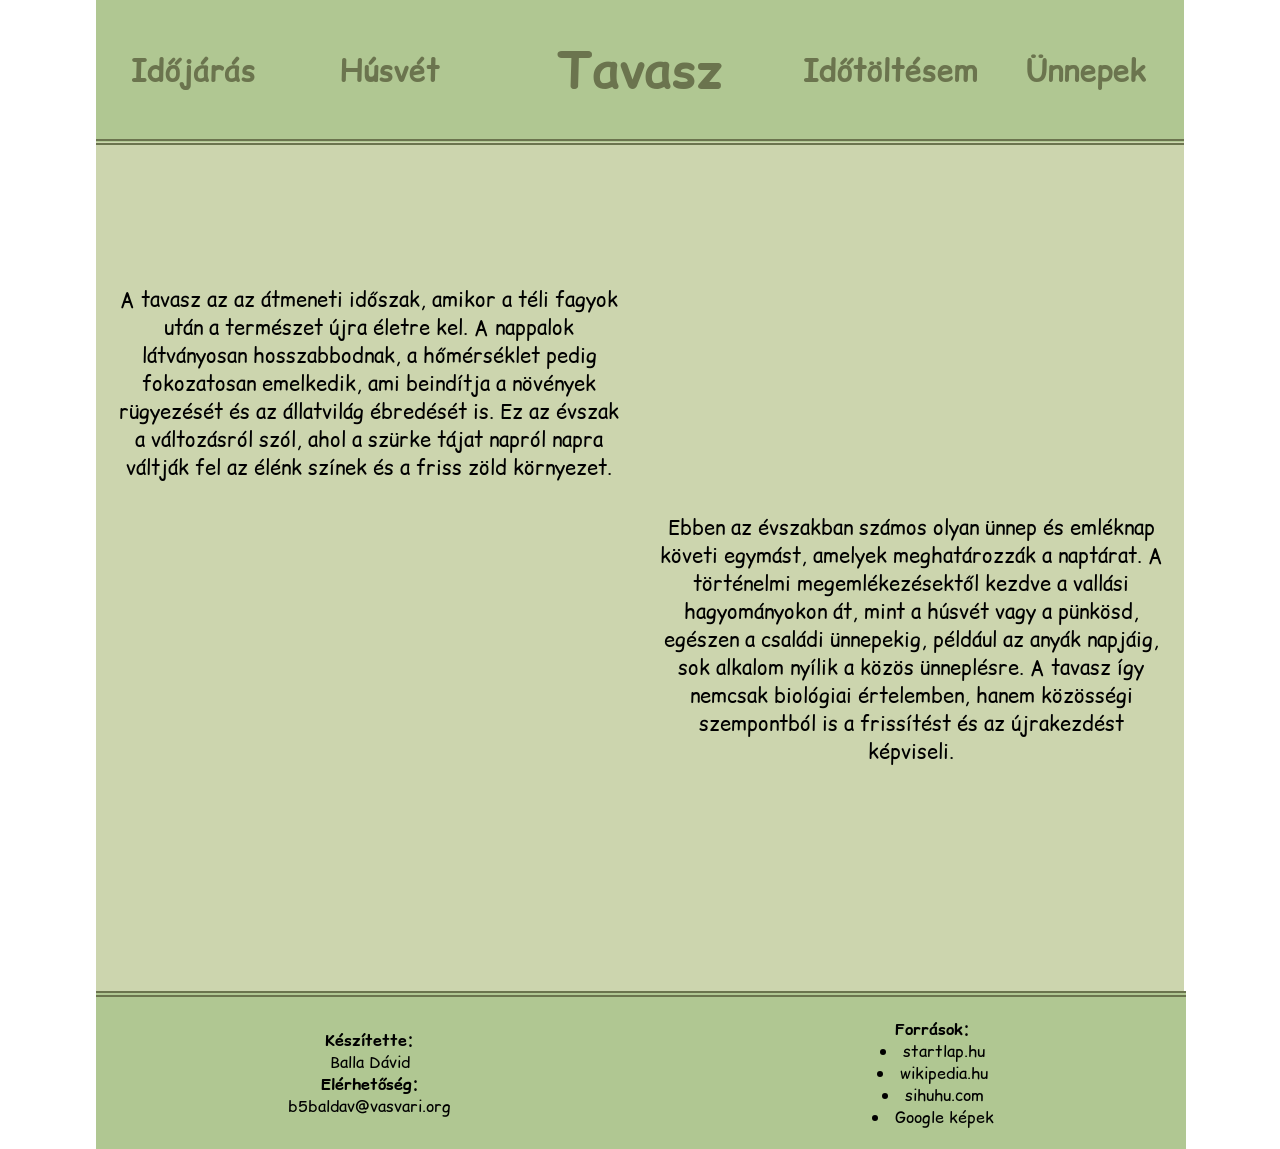
==== index.html @ 9aeb34c1 "Rename tavasz.html to index.html" ====
<!DOCTYPE html>
<html lang="hu">
<head>
    <meta charset="UTF-8">
    <meta name="viewport" content="width=device-width, initial-scale=1.0">
    <title>Tavasz</title>
    <link rel="stylesheet" href="tavasz.css">
    <link rel="preconnect" href="https://fonts.googleapis.com">
<link rel="preconnect" href="https://fonts.gstatic.com" crossorigin>
<link href="https://fonts.googleapis.com/css2?family=Comic+Relief:wght@400;700&display=swap" rel="stylesheet">
</head>
<body>
        <table class="table2">
            <tr>
                <td class="td1"><span class="gomb"><a href="idojaras.html">Időjárás</a></span></td>
                <td class="td1"><span class="gomb"><a href="husvet.html">Húsvét</a></span></td>
                <td class="td1 cimtd"><h1><a href="tavasz.html">Tavasz</a></h1></td>
                <td class="td1"><span class="gomb"><a href="idotoltesem.html">Időtöltésem</a></span></td>
                <td class="td1"><span class="gomb"><a href="unnepek.html">Ünnepek</a></span></td>
            </tr>
            <tr>
                <td colspan="5" class="bgtd">
<table class="table1">
        <table class="table3">  
            <tr>
                <td class="td3 tdszoveg">A tavasz az az átmeneti időszak, amikor a téli fagyok után a természet újra életre kel. A nappalok látványosan hosszabbodnak, a hőmérséklet pedig fokozatosan emelkedik, ami beindítja a növények rügyezését és az állatvilág ébredését is. Ez az évszak a változásról szól, ahol a szürke tájat napról napra váltják fel az élénk színek és a friss zöld környezet.</td>
                <td class="td3"> <img src="kep/Frühlingsallee_Tulpenblüte_2010_(1).jpg" alt=""></td>
            </tr>
            <tr>
                <td class="td3"> <img src="kep/416385d50f7f470780de754184d5b305.webp" alt=""></td>
                <td class="td3 tdszoveg">Ebben az évszakban számos olyan ünnep és emléknap követi egymást, amelyek meghatározzák a naptárat. A történelmi megemlékezésektől kezdve a vallási hagyományokon át, mint a húsvét vagy a pünkösd, egészen a családi ünnepekig, például az anyák napjáig, sok alkalom nyílik a közös ünneplésre. A tavasz így nemcsak biológiai értelemben, hanem közösségi szempontból is a frissítést és az újrakezdést képviseli.</td>
            </tr>
        </table>
            
        </tr>
        <tr><td  colspan="5"><div class="virag"></div></td></tr>
        <tr>
            <td class="lablec">
                <table>
                    <tr>
                        <td><b>Készítette:</b> <br> Balla Dávid <br> <b>Elérhetőség:</b> <br> <a href="mailto:b5baldav@vasvari.org">b5baldav@vasvari.org</a></td>
                    </td>
                    <td>
                        <ul><b>Források:</b> <li><a href="https://kiderul.startlap.hu/idojaras-hirek/milyen-egy-atlagos-tavasz-magyarorszagon/">startlap.hu</a></li>
                        <li><a href="https://hu.wikipedia.org/wiki/H%C3%BAsv%C3%A9t">wikipedia.hu</a></li>
                        <li><a href="https://sihuhu.com/2015/04/tavaszi-unnepek/">sihuhu.com</a></li>
                    <li><a href="https://images.google.com">Google képek</a></li></ul>
                    </td>
                    </tr>
                </table>
            </td>
        </tr>
    </table>
                </td>
            </tr>
        </table>

</body>
</html>
---- tavasz.css ----
.comic-relief-regular {
  font-family: "Comic Relief", system-ui;
  font-weight: 400;
  font-style: normal;
}
.comic-relief-bold {
  font-family: "Comic Relief", system-ui;
  font-weight: 700;
  font-style: normal;
}
body {
    font-family: "Comic Relief", system-ui;
    width: 85%;
    text-align: center;
    margin: auto;
    background: url(kep/wp8865632-spring-4k-desktop-wallpapers.jpg) no-repeat center center fixed;
    background-size: cover;
    position: relative;
}
h1 {
    font-size: 50px;
    color: #6b744e;
    font-weight: bold;
}
.gomb {
    font-size: 30px;
    color: #6b744e;
    padding: 0 8px;
    font-weight: bold;
    transition: 0.3s;
}
.gomb:hover {
    color: #454b33;
    cursor: pointer;
    transform: scale(1.1);
    text-shadow: 5px 5px 10px gray;
}
a {
    text-decoration: none;
    color: #6b744e;
}
.table2 {
    height: 100%;
    width: 100%;
    border-collapse: collapse;
    margin: 0 auto;
}
.td1 {
    height: 70px;
    width: 18%;
    text-align: center;
    border-bottom: double 6px #6b744e;
    background-color: #b0c792;
}
.cimtd {
    width: 28%;  
}
.bgtd {
    background-color: #CCD5AE;
    height: 1000px;
}
.table1 {
    width: 95%;
    margin: auto;
    table-layout: fixed;    
    border-spacing: 40px;
}
.td3 {
    width: 50%;
    align-items: center;
    justify-content: center;
    font-size: 20px;
    position: relative;
    top: -120px;
}
.td3 img {
    max-width: 60%;
}
.tdszoveg {
    padding: 15px;
    border-radius: 10px;
}

.lablec {
    height: 150px;
    background-color: #b0c792;
    position: absolute;
    left: 0;
    right: 0;
    bottom: 0;
    width: 100%;
    border-top: double 6px #6b744e;
}
.virag {
    display: block;
    position: absolute;
    left: 0;
    right: 0;
    bottom: 150px;
    height: 100px;
    background: url("kep/Grass_and_Flowers_Transparent_PNG_Clip_Art_Image.png") repeat-x;
    background-size: auto 100px;
}

.lablec table {
    width: 100%;
    height: 100%;
}
.lablec td {
    margin: auto;
    width: 50%;
}
li {
    list-style-position: inside;
}

.lablec a {
    color: black;
}

img {
    border-radius: 10px;
}
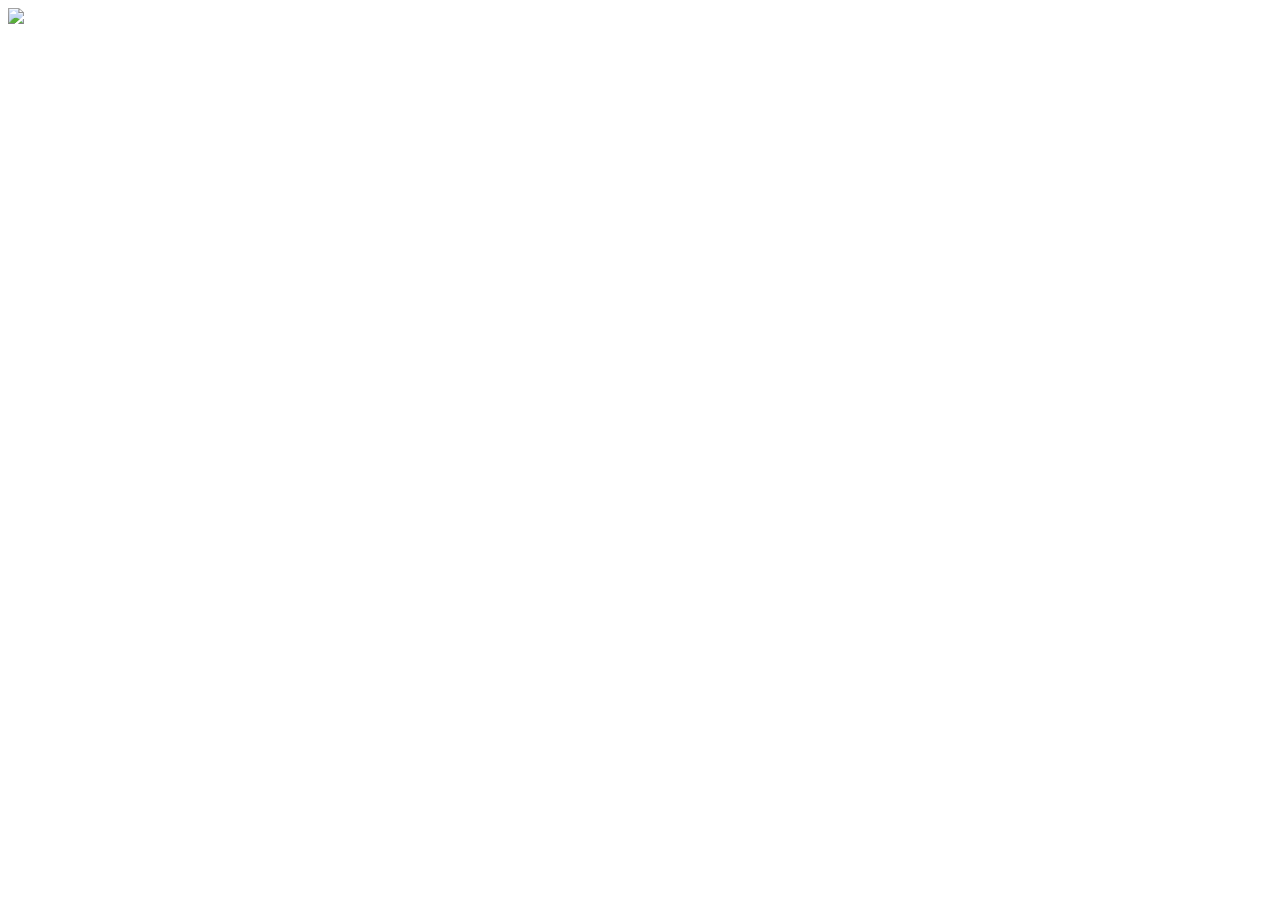
==== commit 1380ebe9: "Update index.html" ====
--- a/index.html
+++ b/index.html
@@ -3,57 +3,8 @@
 <head>
     <meta charset="UTF-8">
     <meta name="viewport" content="width=device-width, initial-scale=1.0">
-    <title>Tavasz</title>
-    <link rel="stylesheet" href="tavasz.css">
-    <link rel="preconnect" href="https://fonts.googleapis.com">
-<link rel="preconnect" href="https://fonts.gstatic.com" crossorigin>
-<link href="https://fonts.googleapis.com/css2?family=Comic+Relief:wght@400;700&display=swap" rel="stylesheet">
-</head>
-<body>
-        <table class="table2">
-            <tr>
-                <td class="td1"><span class="gomb"><a href="idojaras.html">Időjárás</a></span></td>
-                <td class="td1"><span class="gomb"><a href="husvet.html">Húsvét</a></span></td>
-                <td class="td1 cimtd"><h1><a href="tavasz.html">Tavasz</a></h1></td>
-                <td class="td1"><span class="gomb"><a href="idotoltesem.html">Időtöltésem</a></span></td>
-                <td class="td1"><span class="gomb"><a href="unnepek.html">Ünnepek</a></span></td>
-            </tr>
-            <tr>
-                <td colspan="5" class="bgtd">
-<table class="table1">
-        <table class="table3">  
-            <tr>
-                <td class="td3 tdszoveg">A tavasz az az átmeneti időszak, amikor a téli fagyok után a természet újra életre kel. A nappalok látványosan hosszabbodnak, a hőmérséklet pedig fokozatosan emelkedik, ami beindítja a növények rügyezését és az állatvilág ébredését is. Ez az évszak a változásról szól, ahol a szürke tájat napról napra váltják fel az élénk színek és a friss zöld környezet.</td>
-                <td class="td3"> <img src="kep/Frühlingsallee_Tulpenblüte_2010_(1).jpg" alt=""></td>
-            </tr>
-            <tr>
-                <td class="td3"> <img src="kep/416385d50f7f470780de754184d5b305.webp" alt=""></td>
-                <td class="td3 tdszoveg">Ebben az évszakban számos olyan ünnep és emléknap követi egymást, amelyek meghatározzák a naptárat. A történelmi megemlékezésektől kezdve a vallási hagyományokon át, mint a húsvét vagy a pünkösd, egészen a családi ünnepekig, például az anyák napjáig, sok alkalom nyílik a közös ünneplésre. A tavasz így nemcsak biológiai értelemben, hanem közösségi szempontból is a frissítést és az újrakezdést képviseli.</td>
-            </tr>
-        </table>
-            
-        </tr>
-        <tr><td  colspan="5"><div class="virag"></div></td></tr>
-        <tr>
-            <td class="lablec">
-                <table>
-                    <tr>
-                        <td><b>Készítette:</b> <br> Balla Dávid <br> <b>Elérhetőség:</b> <br> <a href="mailto:b5baldav@vasvari.org">b5baldav@vasvari.org</a></td>
-                    </td>
-                    <td>
-                        <ul><b>Források:</b> <li><a href="https://kiderul.startlap.hu/idojaras-hirek/milyen-egy-atlagos-tavasz-magyarorszagon/">startlap.hu</a></li>
-                        <li><a href="https://hu.wikipedia.org/wiki/H%C3%BAsv%C3%A9t">wikipedia.hu</a></li>
-                        <li><a href="https://sihuhu.com/2015/04/tavaszi-unnepek/">sihuhu.com</a></li>
-                    <li><a href="https://images.google.com">Google képek</a></li></ul>
-                    </td>
-                    </tr>
-                </table>
-            </td>
-        </tr>
-    </table>
-                </td>
-            </tr>
-        </table>
-
-</body>
-</html>
+    <title>Laci</title>
+    <body>
+        <img src="laci.jpg"> 
+        </body>
+    </html>
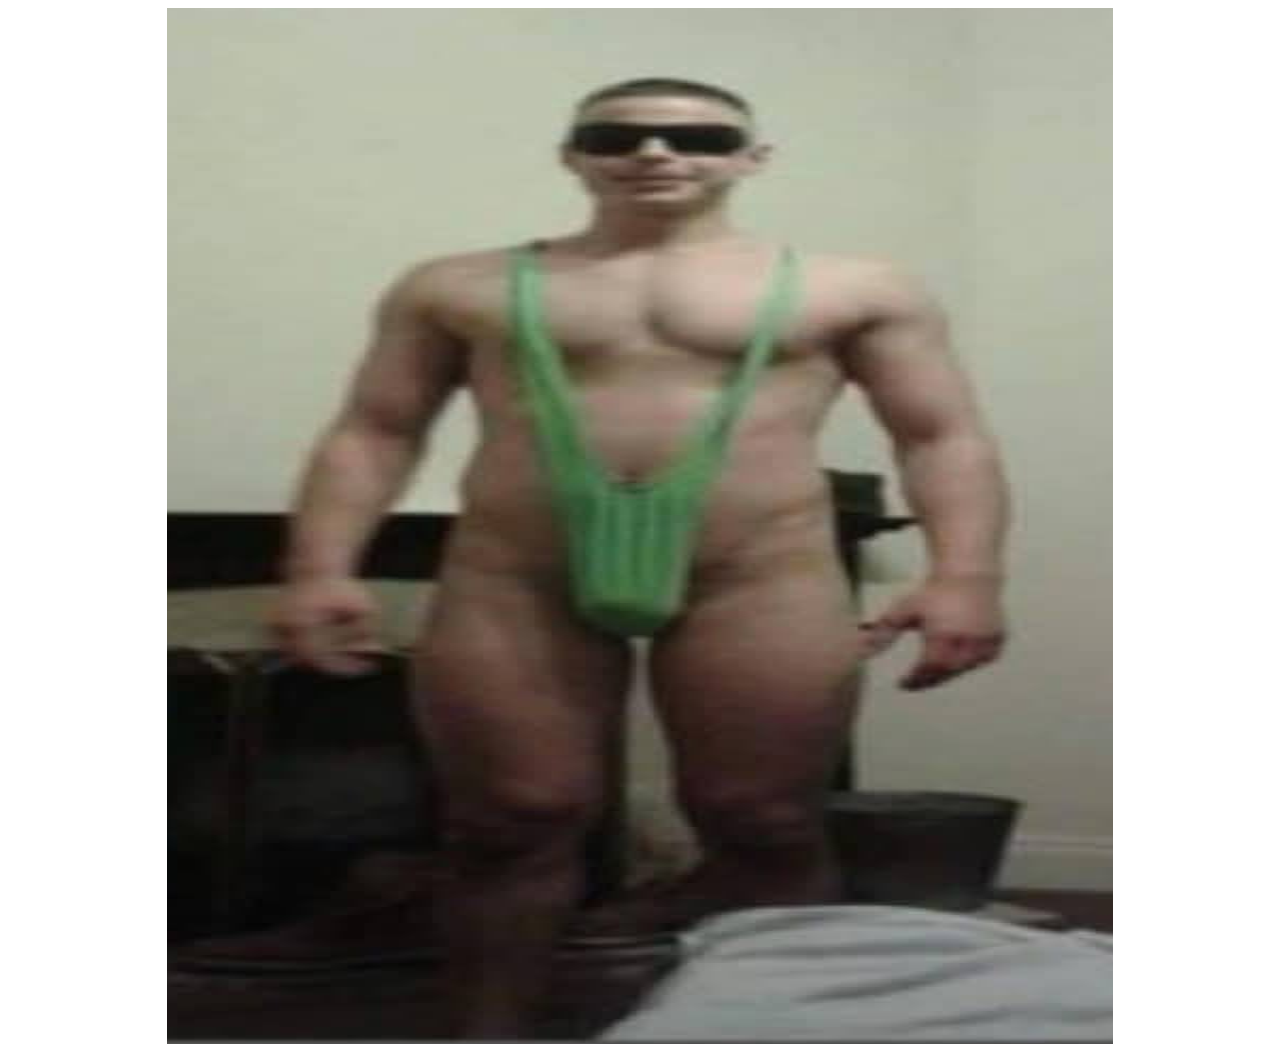
==== commit e4f23efe: "Rename laci.html to index.html" ====
--- a/index.html
+++ b/index.html
@@ -1,10 +1,17 @@
-<!DOCTYPE html>
-<html lang="hu">
-<head>
-    <meta charset="UTF-8">
-    <meta name="viewport" content="width=device-width, initial-scale=1.0">
+<!DOCTYPE html>
+<html lang="en">
+<head>
+    <meta charset="UTF-8">
+    <meta name="viewport" content="width=device-width, initial-scale=1.0">
     <title>Laci</title>
-    <body>
-        <img src="laci.jpg"> 
-        </body>
-    </html>
+    <style>
+        .img {
+            width: 100%;
+            text-align: center;
+        }
+    </style>
+</head>
+<body>
+    <div class="img"><img src="laci.GIF" alt="Laci"></div>
+</body>
+</html>
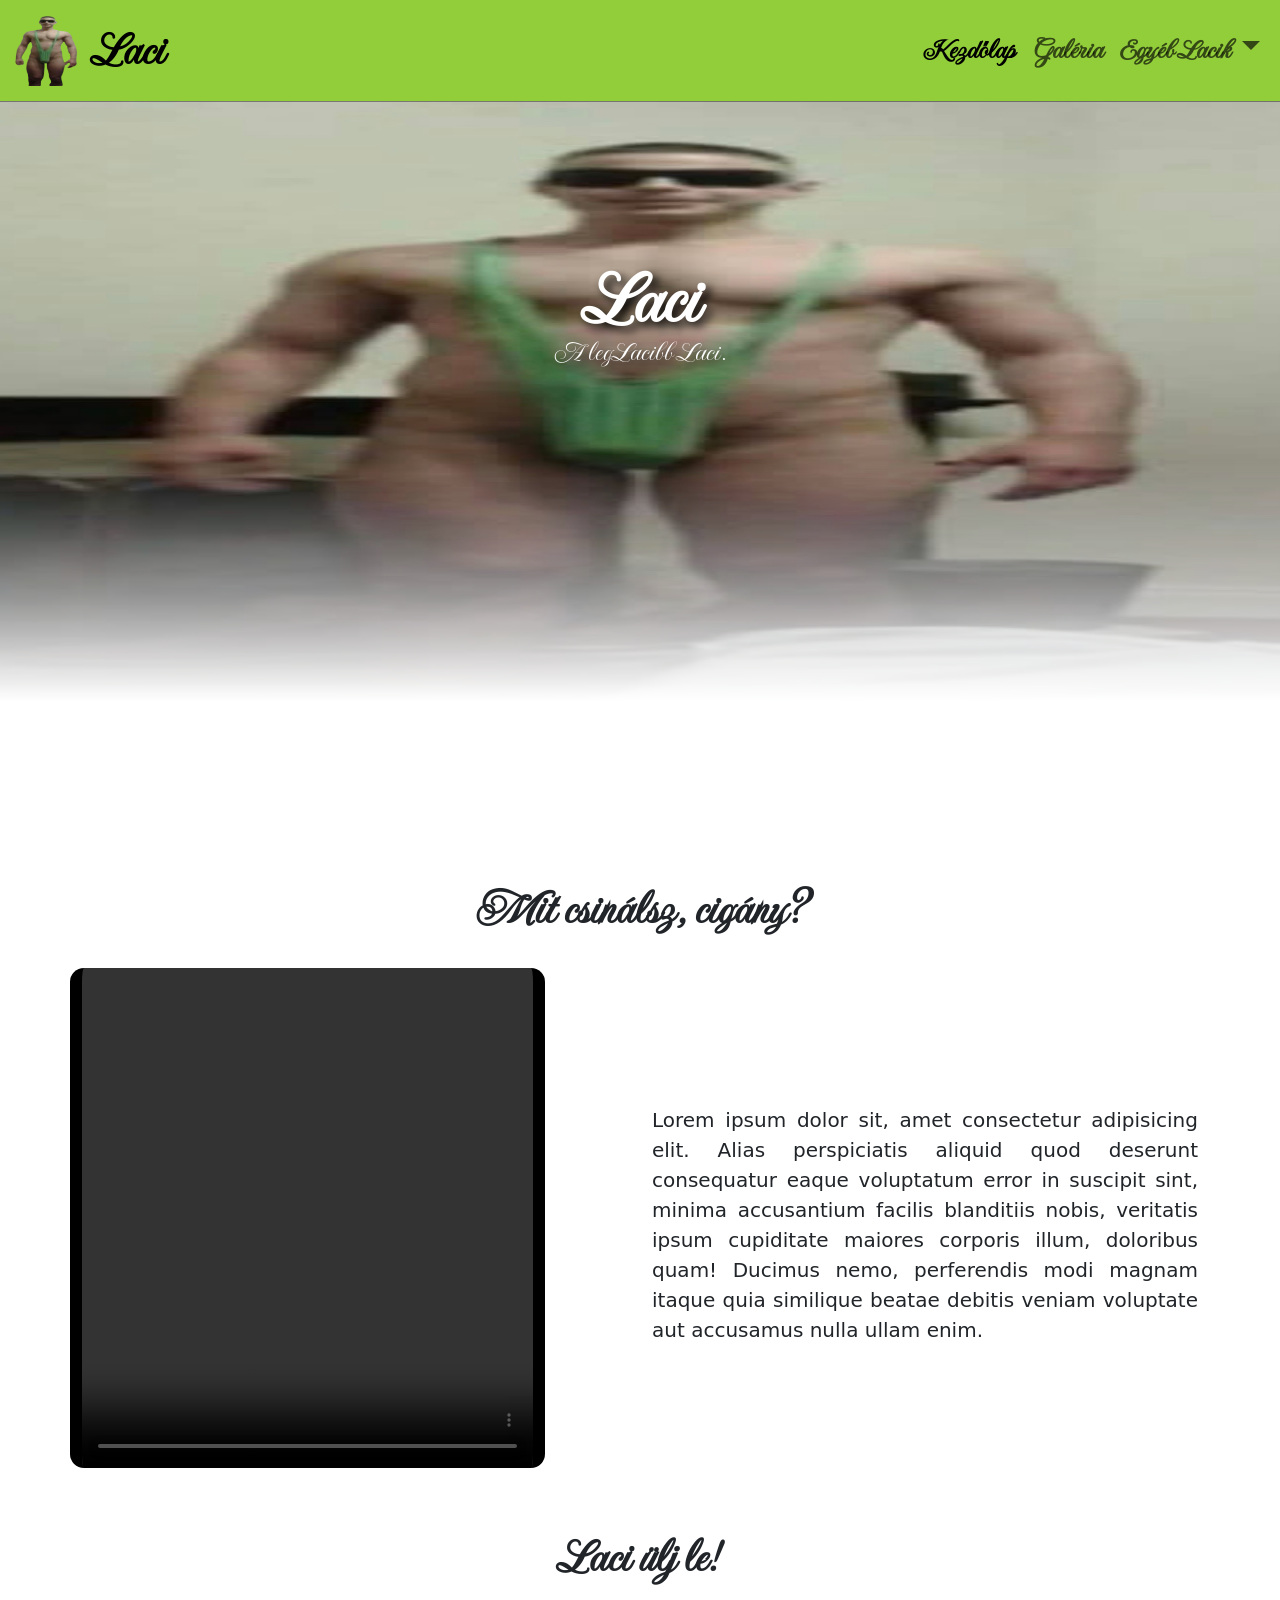
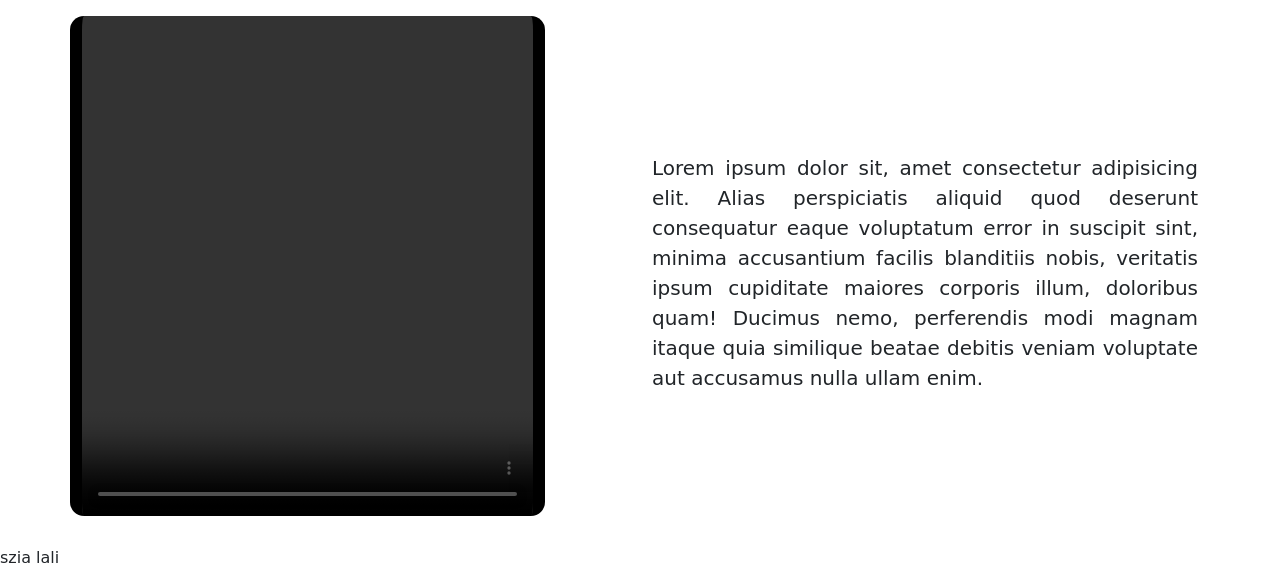
==== commit 4eae2df8: "laci" ====
--- a/index.html
+++ b/index.html
@@ -1,17 +1,86 @@
 <!DOCTYPE html>
-<html lang="en">
+<html lang="hu">
 <head>
     <meta charset="UTF-8">
     <meta name="viewport" content="width=device-width, initial-scale=1.0">
     <title>Laci</title>
-    <style>
-        .img {
-            width: 100%;
-            text-align: center;
-        }
-    </style>
+    <link rel="stylesheet" href="bootstrap-5.3.8-dist/css/bootstrap.css">
+    <link rel="stylesheet" href="style.css">
+    <link rel="preconnect" href="https://fonts.googleapis.com">
+    <link rel="preconnect" href="https://fonts.gstatic.com" crossorigin>
+    <link href="https://fonts.googleapis.com/css2?family=Imperial+Script&display=swap" rel="stylesheet">
 </head>
 <body>
-    <div class="img"><img src="laci.GIF" alt="Laci"></div>
+    
+    <!-- navbar-expand-lg: itt dől el, hol vált át mobil nézetre -->
+    <nav class="navbar navbar-expand-lg">
+        <div class="container-fluid">
+            <!-- Bal oldal: Logo és Név -->
+            <a class="navbar-brand d-flex align-items-center" href="#">
+                <img src="images/lacilogo.png" alt="Logo" width="70" height="70" class="d-inline-block">
+                <span style="margin-left: 10px;">Laci</span>
+            </a>
+
+            <!-- Mobil hamburger gomb - csak kis kijelzőn látszik -->
+            <button class="navbar-toggler" type="button" data-bs-toggle="offcanvas" data-bs-target="#offcanvasNavbar" aria-controls="offcanvasNavbar">
+                <span class="navbar-toggler-icon"></span>
+            </button>
+
+            <!-- Menü tartalma -->
+            <div class="offcanvas offcanvas-end" tabindex="-1" id="offcanvasNavbar" aria-labelledby="offcanvasNavbarLabel">
+                <div class="offcanvas-header">
+                    <h5 class="offcanvas-title" id="offcanvasNavbarLabel">Laci Menü</h5>
+                    <button type="button" class="btn-close" data-bs-dismiss="offcanvas" aria-label="Close"></button>
+                </div>
+                <div class="offcanvas-body">
+                    <!-- ms-auto: ez tolja jobbra a gombokat asztali nézetben -->
+                    <ul class="navbar-nav ms-auto mb-2 mb-lg-0">
+                        <li class="nav-item">
+                            <a class="nav-link active" href="#">Kezdőlap</a>
+                        </li>
+                        <li class="nav-item">
+                            <a class="nav-link" href="#">Galéria</a>
+                        </li>
+                        <li class="nav-item dropdown">
+                            <a class="nav-link dropdown-toggle" href="#" role="button" data-bs-toggle="dropdown" aria-expanded="false">
+                                        Egyéb Lacik
+                            </a>
+                            <!-- lg-n: középre igazít, alapból (mobilon): balra/normál -->
+                            <ul class="dropdown-menu dropdown-menu-lg-center custom-dropdown">
+                                <li><a class="dropdown-item" href="#">Laci Gyros</a></li>
+                                <li><a class="dropdown-item" href="#">Laci Autóműhely</a></li>
+                                <li><a class="dropdown-item" href="#">Laci Disco</a></li>
+                            </ul>
+                        </li>
+                    </ul>
+                </div>
+            </div>
+        </div>
+    </nav>
+
+    <img class="laci elmosodo-kep" src="images/IMG_8540.jpeg">
+    <h1>Laci</h1>
+    <div class="subtitle">A legLacibb Laci.</div>
+    <div class="container">
+    <!-- Az 'align-items-center' osztály függőlegesen középre igazítja az összes oszlopot a soron belül -->
+    <div class="row align-items-center justify-content-between">
+        <h2>Mit csinálsz, cigány?</h2>
+        <video class="col-12 col-md-5" src="images/maci.mp4" controls></video>
+        
+        <p class="col-12 col-md-6">
+            Lorem ipsum dolor sit, amet consectetur adipisicing elit. Alias perspiciatis aliquid quod deserunt consequatur eaque voluptatum error in suscipit sint, minima accusantium facilis blanditiis nobis, veritatis ipsum cupiditate maiores corporis illum, doloribus quam! Ducimus nemo, perferendis modi magnam itaque quia similique beatae debitis veniam voluptate aut accusamus nulla ullam enim.
+        </p>
+    </div>
+    <div class="row align-items-center justify-content-between">
+        <h2>Laci ülj le!</h2>
+        <video class="col-12 col-md-5" src="images/laciuljle.mp4" controls></video>
+        <p class="col-12 col-md-6">
+            Lorem ipsum dolor sit, amet consectetur adipisicing elit. Alias perspiciatis aliquid quod deserunt consequatur eaque voluptatum error in suscipit sint, minima accusantium facilis blanditiis nobis, veritatis ipsum cupiditate maiores corporis illum, doloribus quam! Ducimus nemo, perferendis modi magnam itaque quia similique beatae debitis veniam voluptate aut accusamus nulla ullam enim.
+        </p>
+        
+    </div>
+</div>
+szia lali
+    <script src="bootstrap-5.3.8-dist/js/bootstrap.bundle.min.js"></script>
 </body>
-</html>
+</html>
--- a/style.css
+++ b/style.css
@@ -0,0 +1,155 @@
+.imperial-script-regular {
+  font-family: "Imperial Script", cursive;
+  font-weight: 400;
+  font-style: normal;
+}
+.navbar-brand {
+    font-size: 50px;
+    font-weight: bold;
+    font-family: "Imperial Script", cursive;
+}
+.navbar {
+    background-color: rgb(146, 205, 58);
+}
+.nav-link {
+    padding: 12px;
+    font-family: "Imperial Script", cursive;
+    font-size: 30px;
+    font-weight: bold;
+    transition:all 0.3s ease;
+}
+.nav-link:hover {
+    transform: scale(1.1);
+    text-shadow: 5px 5px 5px black;
+}
+.active {
+    font-weight: 1000px;
+}
+.gap{
+    margin: 5px;
+}
+.dropdown-menu {
+    background-color: rgb(146, 205, 58);
+    font-family: "Imperial Script", cursive;
+    font-size: 30px;
+    font-weight: bold;
+    /* Keret marad, ahogy eredetileg volt */
+}
+.dropdown-menu-lg-center {
+    left: 50% !important;
+    transform: translateX(-55%) !important; /* Visszaraktam az eredeti eltolást */
+    right: auto !important;
+}
+
+/* --- ANIMÁCIÓK (Csak fade-in, semmi mozgás) --- */
+@keyframes fadeInOnly {
+    from { opacity: 0; }
+    to { opacity: 1; }
+}
+
+.elmosodo-kep, h1, .subtitle {
+    animation: fadeInOnly 1s ease-out forwards;
+}
+
+.subtitle { animation-delay: 0.5s; opacity: 0; }
+
+/* Desktop Dropdown animáció (áttűnés) */
+@media (min-width: 992px) {
+    .dropdown-menu {
+        display: block !important;
+        visibility: hidden;
+        opacity: 0;
+        transition: opacity 0.3s ease-in-out;
+    }
+
+    .dropdown:hover .dropdown-menu {
+        visibility: visible;
+        opacity: 1;
+    }
+}
+
+/* Offcanvas gombok animációja (csak fade-in) */
+@media (max-width: 991px) {
+    .offcanvas-body .nav-item {
+        opacity: 0;
+        transition: opacity 0.4s ease;
+    }
+
+    .offcanvas.show .nav-item {
+        opacity: 1;
+    }
+
+    .offcanvas.show .nav-item:nth-child(1) { transition-delay: 0.1s; }
+    .offcanvas.show .nav-item:nth-child(2) { transition-delay: 0.2s; }
+    .offcanvas.show .nav-item:nth-child(3) { transition-delay: 0.3s; }
+    .offcanvas.show .nav-item:nth-child(4) { transition-delay: 0.4s; }
+
+    /* Mobilon maradjon balra a szöveg, ahogy alapból van */
+    .custom-dropdown {
+        position: static !important;
+        transform: none !important;
+    }
+}
+
+/* --- VISSZAÁLLÍTOTT EREDETI BEÁLLÍTÁSOK --- */
+.laci {
+    width: 100%;
+    height: 600px; /* Marad a fix magasság, így nyúlni fog, ha kell */
+}
+.dropdown-item:hover {
+    background-color: rgb(198, 232, 148);
+}
+.dropdown-item:active {
+    background-color: rgb(247, 255, 236);
+    color: black;
+}
+.elmosodo-kep {
+    -webkit-mask-image: linear-gradient(to bottom, black 60%, transparent 100%);
+    mask-image: linear-gradient(to bottom, black 60%, transparent 100%);
+}
+h1 {
+    font-family: "Imperial Script", cursive;
+    font-size: 80px;
+    font-weight: bold;
+    text-align: center;
+    position: relative;
+    top: -450px;
+    color: white;
+    text-shadow: 5px 5px 10px black;
+}
+.subtitle {
+    font-family: "Imperial Script", cursive;
+    font-size: 30px;
+    text-align: center;
+    position: relative;
+    top: -475px;
+    color: white;
+    text-shadow: 5px 5px 10px black;
+}
+.offcanvas-body {
+    background-color: rgb(146, 205, 58);
+}
+.offcanvas-header {
+    background-color: rgb(129, 184, 47);
+    font-family: "Imperial Script", cursive;
+}
+video {
+    width: 100%;
+    height: 500px;
+    margin-bottom: 30px;
+    background-color: black;
+    border-radius: 14px;
+
+}
+p {
+    text-align: justify;
+    font-size: 20px;
+}
+h2 {
+    font-family: "Imperial Script", cursive;
+    font-size: 50px;
+    font-weight: bold;
+    text-align: center;
+    padding-top: 30px;
+    padding-bottom: 20px;
+}
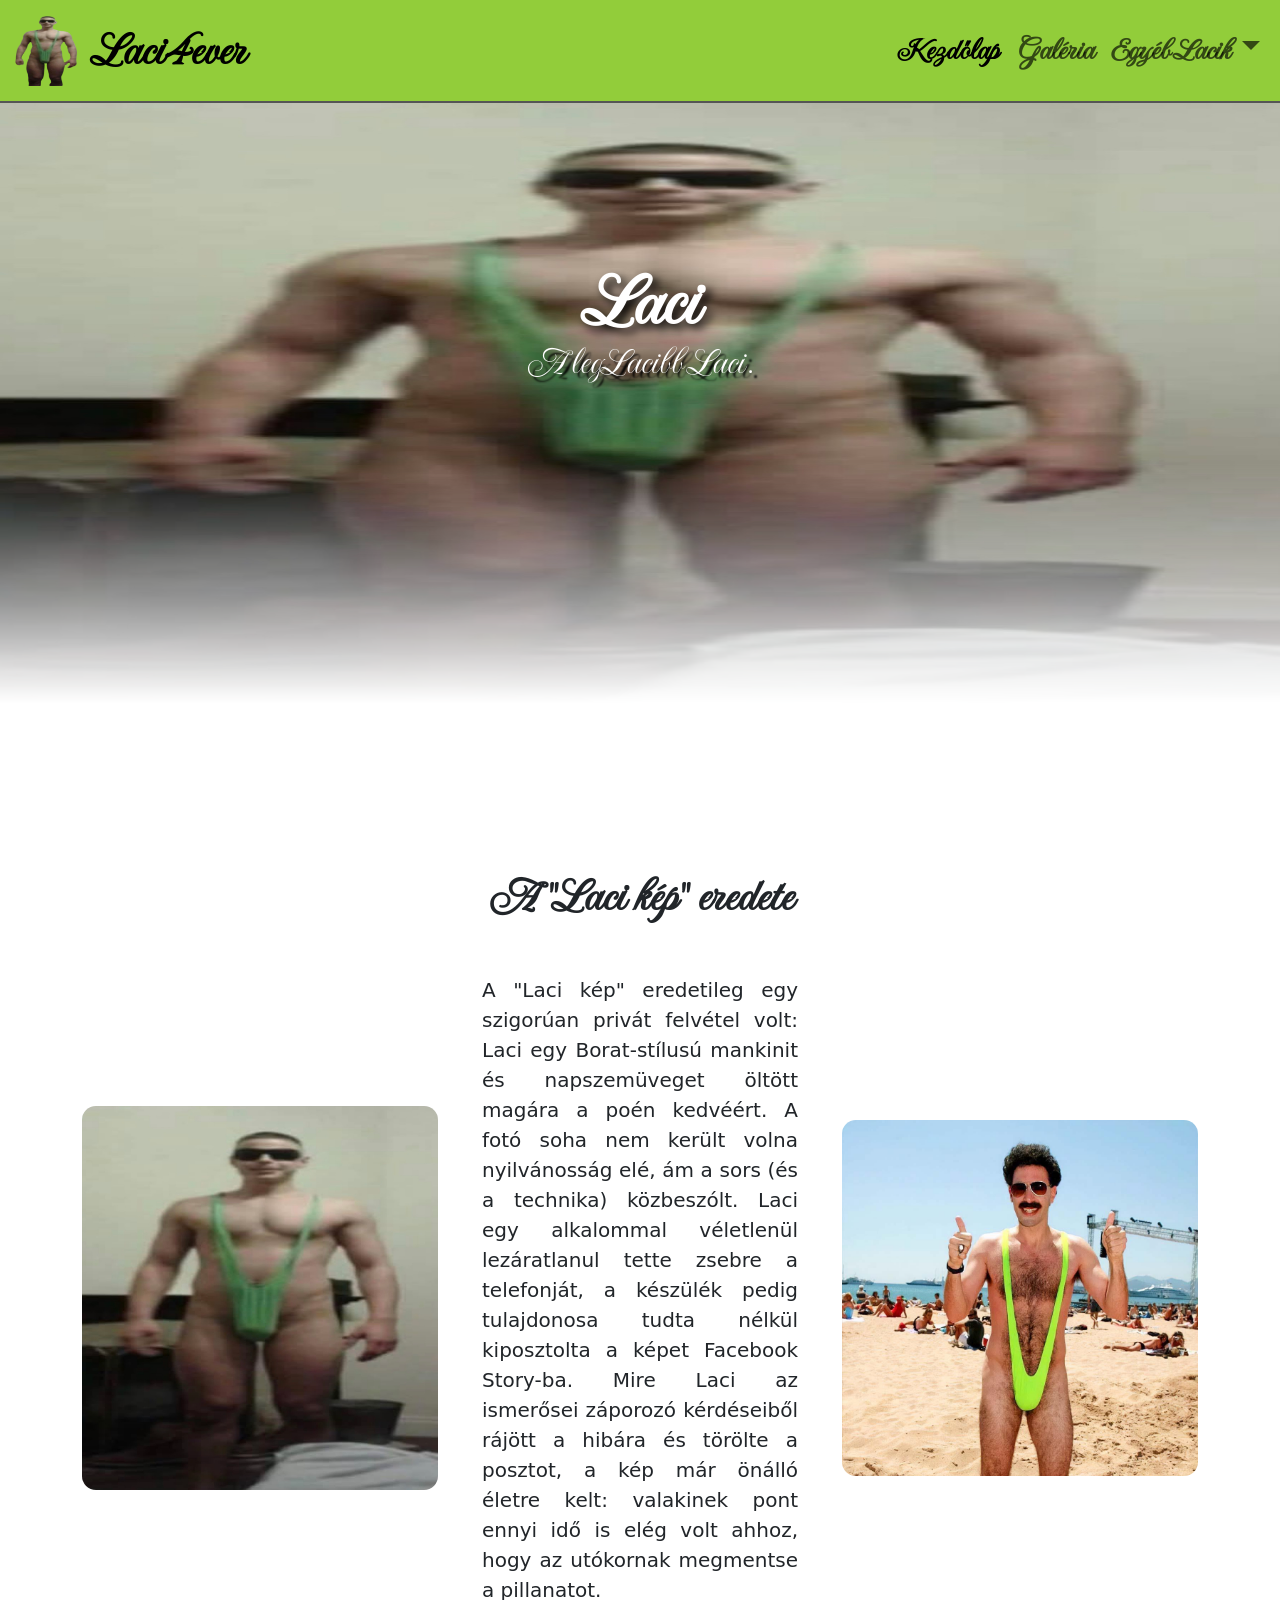
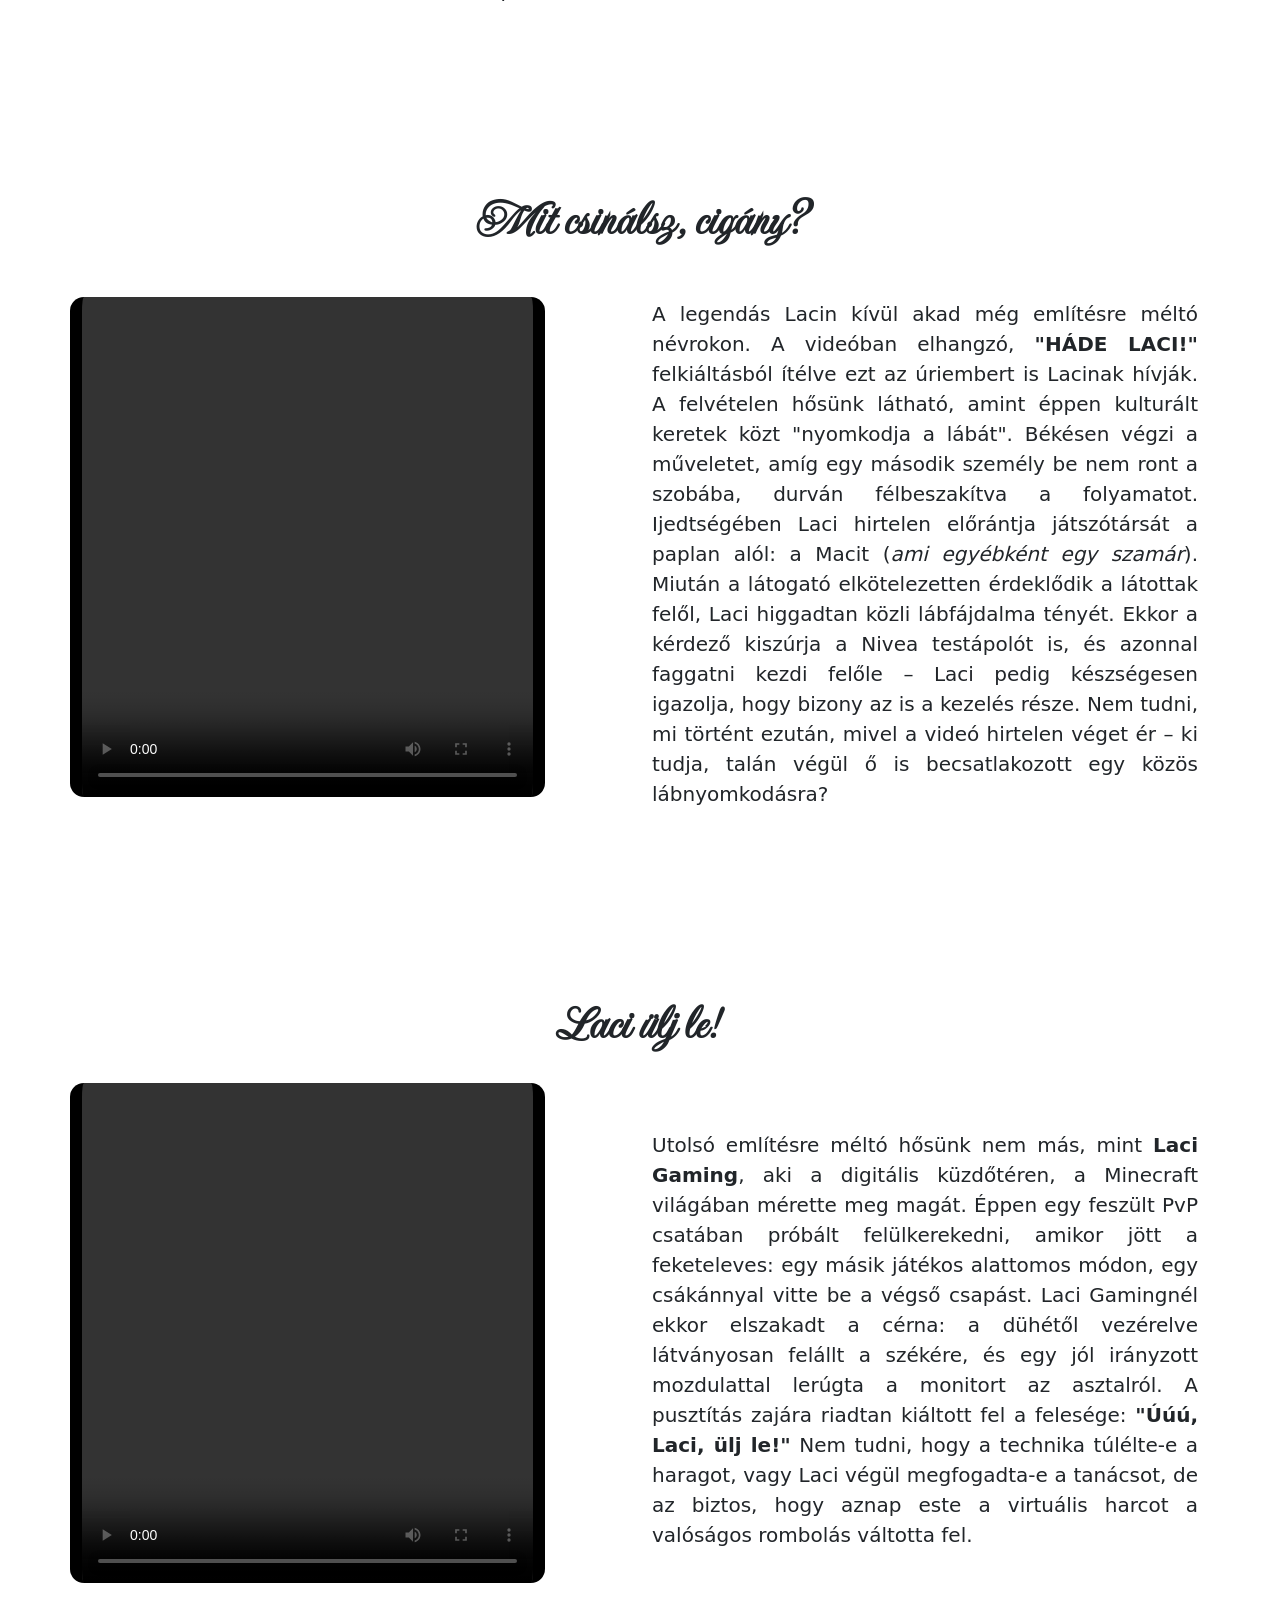
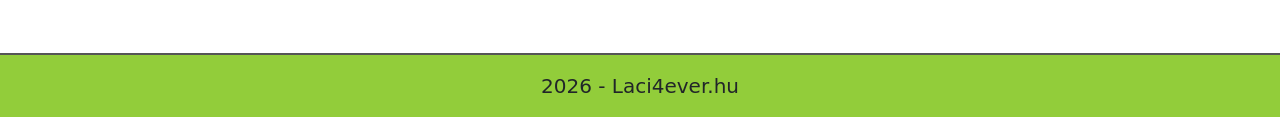
==== commit 5022cc2d: "prot1" ====
--- a/index.html
+++ b/index.html
@@ -3,7 +3,8 @@
 <head>
     <meta charset="UTF-8">
     <meta name="viewport" content="width=device-width, initial-scale=1.0">
-    <title>Laci</title>
+    <title>Laci4ever</title>
+    <link rel="icon" type="image/x-icon" href="images/lacilogo.png">
     <link rel="stylesheet" href="bootstrap-5.3.8-dist/css/bootstrap.css">
     <link rel="stylesheet" href="style.css">
     <link rel="preconnect" href="https://fonts.googleapis.com">
@@ -18,7 +19,7 @@
             <!-- Bal oldal: Logo és Név -->
             <a class="navbar-brand d-flex align-items-center" href="#">
                 <img src="images/lacilogo.png" alt="Logo" width="70" height="70" class="d-inline-block">
-                <span style="margin-left: 10px;">Laci</span>
+                <span style="margin-left: 10px;">Laci4ever</span>
             </a>
 
             <!-- Mobil hamburger gomb - csak kis kijelzőn látszik -->
@@ -47,7 +48,7 @@
                             </a>
                             <!-- lg-n: középre igazít, alapból (mobilon): balra/normál -->
                             <ul class="dropdown-menu dropdown-menu-lg-center custom-dropdown">
-                                <li><a class="dropdown-item" href="#">Laci Gyros</a></li>
+                                <li><a class="dropdown-item" href="https://gyros.laci4ever.hu">Laci Gyros</a></li>
                                 <li><a class="dropdown-item" href="#">Laci Autóműhely</a></li>
                                 <li><a class="dropdown-item" href="#">Laci Disco</a></li>
                             </ul>
@@ -58,29 +59,43 @@
         </div>
     </nav>
 
-    <img class="laci elmosodo-kep" src="images/IMG_8540.jpeg">
+    <img class="laci elmosodo-kep" src="images/laci.jpeg">
     <h1>Laci</h1>
     <div class="subtitle">A legLacibb Laci.</div>
     <div class="container">
     <!-- Az 'align-items-center' osztály függőlegesen középre igazítja az összes oszlopot a soron belül -->
-    <div class="row align-items-center justify-content-between">
+    <div class="row align-items-center justify-content-center justify-content-md-between text-center text-md-start">
+        <h2 class="nomargintop">A "Laci kép" eredete</h2>
+        <div class="col-11 col-md-4 laciimg"><img src="images/laci.jpeg" alt="Laci" title="Laci"></div>
+        <div class="col-11 col-md-4"><p>A "Laci kép" eredetileg egy szigorúan privát felvétel volt: Laci egy Borat-stílusú mankinit és napszemüveget öltött magára a poén kedvéért. A fotó soha nem került volna nyilvánosság elé, ám a sors (és a technika) közbeszólt. Laci egy alkalommal véletlenül lezáratlanul tette zsebre a telefonját, a készülék pedig tulajdonosa tudta nélkül kiposztolta a képet Facebook Story-ba. Mire Laci az ismerősei záporozó kérdéseiből rájött a hibára és törölte a posztot, a kép már önálló életre kelt: valakinek pont ennyi idő is elég volt ahhoz, hogy az utókornak megmentse a pillanatot.
+            </p>
+        </div>
+        <div class="col-11 col-md-4 laciimg"><img src="images/borat.jpg" alt="Borat" title="Borat"></div>
+    
+</div>
+
+    <div class="row align-items-center justify-content-center justify-content-md-between text-center text-md-start">
         <h2>Mit csinálsz, cigány?</h2>
-        <video class="col-12 col-md-5" src="images/maci.mp4" controls></video>
+        <video class="col-11 col-md-5" src="images/maci.mp4" controls></video>
         
-        <p class="col-12 col-md-6">
-            Lorem ipsum dolor sit, amet consectetur adipisicing elit. Alias perspiciatis aliquid quod deserunt consequatur eaque voluptatum error in suscipit sint, minima accusantium facilis blanditiis nobis, veritatis ipsum cupiditate maiores corporis illum, doloribus quam! Ducimus nemo, perferendis modi magnam itaque quia similique beatae debitis veniam voluptate aut accusamus nulla ullam enim.
+        <p class="col-11 col-md-6">
+            A legendás Lacin kívül akad még említésre méltó névrokon. A videóban elhangzó, <b>"HÁDE LACI!"</b> felkiáltásból ítélve ezt az úriembert is Lacinak hívják. A felvételen hősünk látható, amint éppen kulturált keretek közt "nyomkodja a lábát". Békésen végzi a műveletet, amíg egy második személy be nem ront a szobába, durván félbeszakítva a folyamatot. Ijedtségében Laci hirtelen előrántja játszótársát a paplan alól: a Macit (<i>ami egyébként egy szamár</i>). Miután a látogató elkötelezetten érdeklődik a látottak felől, Laci higgadtan közli lábfájdalma tényét. Ekkor a kérdező kiszúrja a Nivea testápolót is, és azonnal faggatni kezdi felőle – Laci pedig készségesen igazolja, hogy bizony az is a kezelés része. Nem tudni, mi történt ezután, mivel a videó hirtelen véget ér – ki tudja, talán végül ő is becsatlakozott egy közös lábnyomkodásra?
         </p>
     </div>
-    <div class="row align-items-center justify-content-between">
+    <div class="row align-items-center justify-content-center justify-content-md-between text-center text-md-start">
         <h2>Laci ülj le!</h2>
-        <video class="col-12 col-md-5" src="images/laciuljle.mp4" controls></video>
-        <p class="col-12 col-md-6">
-            Lorem ipsum dolor sit, amet consectetur adipisicing elit. Alias perspiciatis aliquid quod deserunt consequatur eaque voluptatum error in suscipit sint, minima accusantium facilis blanditiis nobis, veritatis ipsum cupiditate maiores corporis illum, doloribus quam! Ducimus nemo, perferendis modi magnam itaque quia similique beatae debitis veniam voluptate aut accusamus nulla ullam enim.
+        <video class="col-11 col-md-5" src="images/laciuljle.mp4" controls></video>
+        <p class="col-11 col-md-6">
+            Utolsó említésre méltó hősünk nem más, mint <b>Laci Gaming</b>, aki a digitális küzdőtéren, a Minecraft világában mérette meg magát. Éppen egy feszült PvP csatában próbált felülkerekedni, amikor jött a feketeleves: egy másik játékos alattomos módon, egy csákánnyal vitte be a végső csapást. Laci Gamingnél ekkor elszakadt a cérna: a dühétől vezérelve látványosan felállt a székére, és egy jól irányzott mozdulattal lerúgta a monitort az asztalról. A pusztítás zajára riadtan kiáltott fel a felesége: <b>"Úúú, Laci, ülj le!"</b> Nem tudni, hogy a technika túlélte-e a haragot, vagy Laci végül megfogadta-e a tanácsot, de az biztos, hogy aznap este a virtuális harcot a valóságos rombolás váltotta fel.
         </p>
         
     </div>
 </div>
-szia lali
+<footer class="bg-body-tertiary text-center text-lg-start">
+  <div class="text-center p-3" style="background-color: rgb(146, 205, 58);">
+    <div class="footertext">2026 - Laci4ever.hu</div>
+  </div>
+</footer>
     <script src="bootstrap-5.3.8-dist/js/bootstrap.bundle.min.js"></script>
 </body>
 </html>
--- a/style.css
+++ b/style.css
@@ -10,17 +10,18 @@
 }
 .navbar {
     background-color: rgb(146, 205, 58);
+    border-bottom: 2px solid rgb(85, 85, 85);
 }
 .nav-link {
     padding: 12px;
     font-family: "Imperial Script", cursive;
-    font-size: 30px;
+    font-size: 33px;
     font-weight: bold;
     transition:all 0.3s ease;
 }
 .nav-link:hover {
     transform: scale(1.1);
-    text-shadow: 5px 5px 5px black;
+    text-shadow: 5px 5px 5px rgb(119, 118, 118);
 }
 .active {
     font-weight: 1000px;
@@ -31,7 +32,7 @@
 .dropdown-menu {
     background-color: rgb(146, 205, 58);
     font-family: "Imperial Script", cursive;
-    font-size: 30px;
+    font-size: 33px;
     font-weight: bold;
     /* Keret marad, ahogy eredetileg volt */
 }
@@ -119,12 +120,12 @@
 }
 .subtitle {
     font-family: "Imperial Script", cursive;
-    font-size: 30px;
+    font-size: 40px;
     text-align: center;
     position: relative;
     top: -475px;
     color: white;
-    text-shadow: 5px 5px 10px black;
+    text-shadow: 5px 5px 2px black;
 }
 .offcanvas-body {
     background-color: rgb(146, 205, 58);
@@ -132,6 +133,9 @@
 .offcanvas-header {
     background-color: rgb(129, 184, 47);
     font-family: "Imperial Script", cursive;
+}
+.offcanvas-title {
+    font-size: 40px;
 }
 video {
     width: 100%;
@@ -144,12 +148,28 @@
 p {
     text-align: justify;
     font-size: 20px;
+    padding: 20px;
 }
 h2 {
     font-family: "Imperial Script", cursive;
     font-size: 50px;
     font-weight: bold;
     text-align: center;
-    padding-top: 30px;
+    padding-top: 150px;
     padding-bottom: 20px;
+}
+.laciimg img{
+    max-width: 100%;
+    height: auto;
+    border-radius: 14px;
+}
+.footertext {
+    font-size: 20px;
+}
+footer {
+    margin-top: 40px;
+    border-top: 2px solid rgb(85, 85, 85);
+}
+.nomargintop {
+    padding-top: 0px;
 }
